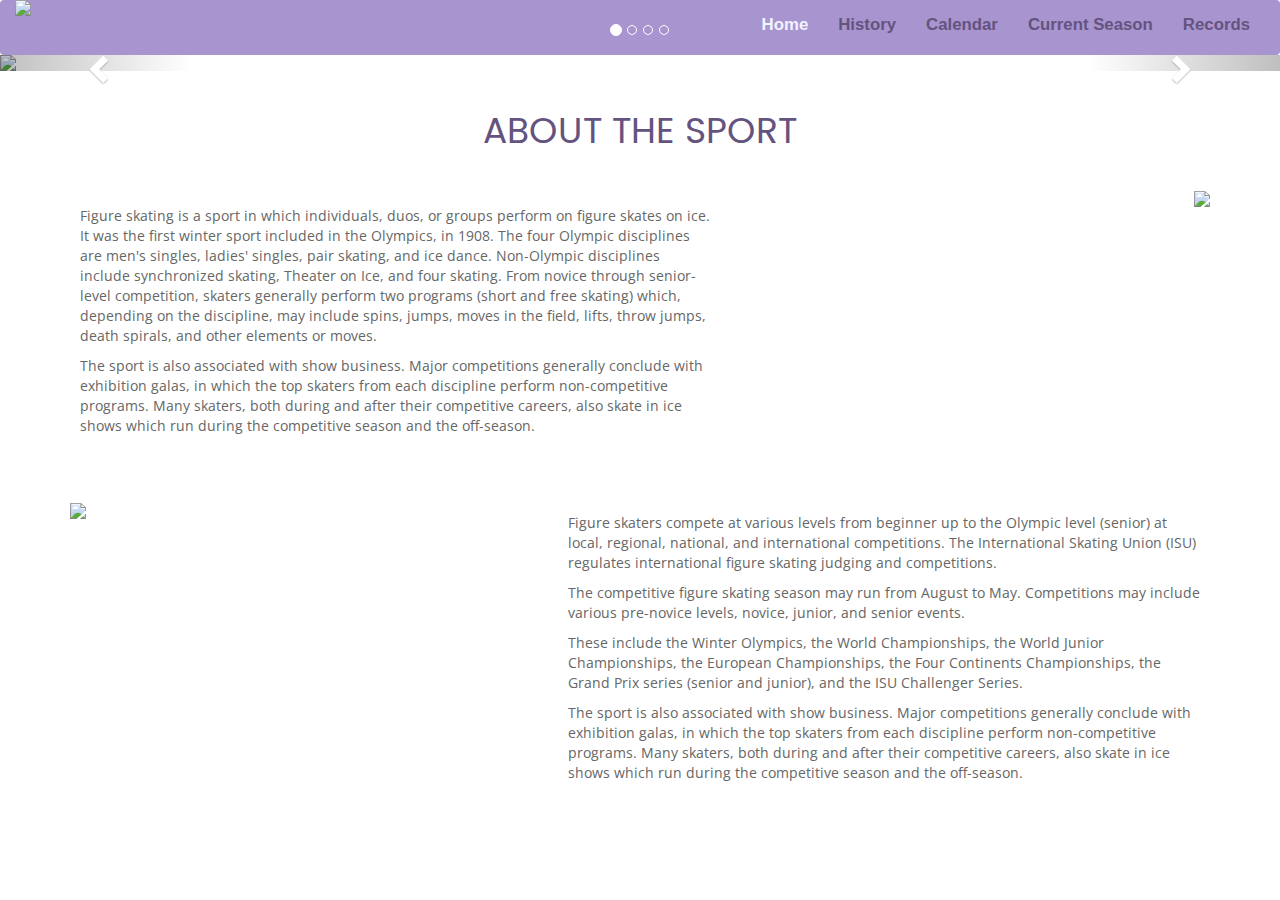
==== index.html @ a39df3dd "Add files via upload" ====
<!DOCTYPE html>
<html lang="en">
<head>
  <title>Figure Skating</title>
  <meta charset="utf-8">
  <meta name="viewport" content="width=device-width, initial-scale=1">
  <link rel="stylesheet" href="https://maxcdn.bootstrapcdn.com/bootstrap/3.3.7/css/bootstrap.min.css">
  <link rel="stylesheet" href="https://cdnjs.cloudflare.com/ajax/libs/font-awesome/4.7.0/css/font-awesome.min.css">
  <link href="https://fonts.googleapis.com/css?family=Open+Sans:300,300i,400,400i,700,700i|Poppins:300,400,500,700" rel="stylesheet">
  <script src="https://ajax.googleapis.com/ajax/libs/jquery/3.2.1/jquery.min.js"></script>
  <script src="https://maxcdn.bootstrapcdn.com/bootstrap/3.3.7/js/bootstrap.min.js"></script>
  <link rel="stylesheet" href="style.css">

<style type="text/css">

#carhead
{
	color:white;
}
</style>
</head>
<body>
		<nav class="navbar navbar-inverse">
			<div class="container-fluid">
				<div class="navbar-header">
					<button type="button" class="navbar-toggle" data-toggle="collapse" data-target="#myNavbar">
						<span class="icon-bar"></span>
						<span class="icon-bar"></span>
						<span class="icon-bar"></span>
					</button>
					<a class="navbar-brand" href="index.html"><img src="D:\Downloads\a. skola\site\img\Untitled-1.png" height="50">
				</div>
				<div class="collapse navbar-collapse" id="myNavbar">
					<ul class="nav navbar-nav navbar-right">
						<li class="active"><a href="index.html">Home</a></li>
						<li> <a href="history.html">History</a></li>
						<li> <a href="calendar.html">Calendar</a></li>
						<li> <a href="current-season.html">Current Season</a></li>
						<li> <a href="records.html">Records</a></li>
					</ul>
				</div>
			</div>
		</nav>

		<div id="myCarousel" class="carousel slide" data-ride="carousel">
			<ol class="carousel-indicators">
				<li data-target="#myCarousel" data-slide-to="0" class="active"></li>
				<li data-target="#myCarousel" data-slide-to="1"></li>
				<li data-target="#myCarousel" data-slide-to="2"></li>
				<li data-target="#myCarousel" data-slide-to="3"></li>
				<!--<li data-target="#myCarousel" data-slide-to="4"></li>-->
			</ol>
			<div class="carousel-inner" role="listbox">
				<div class="item active">
				<img src="img/eva3.png" class="responsive">
				<div class="carousel-caption">
					<h1 id="carhead">where art and sport meet </h1>
					<br>
					<button type="button" onClick="document.getElementById('begin').scrollIntoView();" class="btn btn-default">get to know it</button> 
				</div>
				</div> 
				<!-- End of Active -->
				<div class="item">
					<img src="img/yuzu1.png" class="responsive">
				</div>
				<div class="item">
					<img src="img/ali.png" class="responsive">
				</div>
				<div class="item">
					<img src="img/javi.png" class="responsive">
				</div>
				<!--<div class="item">
					<img src="D:\Downloads\a. skola\site\img\low.png" class="responsive">
				</div>-->
			</div>
			<!--Start Slider Controls-->
			<a class="left carousel-control" href="#myCarousel" role="button" data-slide="prev">
			<span class="glyphicon glyphicon-chevron-left" aria-hidden="true"><span>
			<span class="sr-only">Previous</span>
			</a>
			<a class="right carousel-control" href="#myCarousel" role="button" data-slide="next">
			<span class="glyphicon glyphicon-chevron-right" aria-hidden="true"><span>
			<span class="sr-only">Next</span>
			</a>
			<div>

			</div>
		</div> 
		<!--- End of Slider --->
		<br>
		<h1 id="begin"> About the Sport </h1>
		<div class="container">
			 <div class="row">
			 	<div class="col-md-7">
			 		<h3></h3>
			 		<p>Figure skating is a sport in which individuals, duos, or groups perform on figure skates on ice. It was the first winter sport included in the Olympics, in 1908. The four Olympic disciplines are men's singles, ladies' singles, pair skating, and ice dance. Non-Olympic disciplines include synchronized skating, Theater on Ice, and four skating. From novice through senior-level competition, skaters generally perform two programs (short and free skating) which, depending on the discipline, may include spins, jumps, moves in the field, lifts, throw jumps, death spirals, and other elements or moves.</p>
			 		<p>The sport is also associated with show business. Major competitions generally conclude with exhibition galas, in which the top skaters from each discipline perform non-competitive programs. Many skaters, both during and after their competitive careers, also skate in ice shows which run during the competitive season and the off-season.</p>
			 	</div>
			 	<div class="col-md-5">
			 		<img height=280px class="p-img"height="320px"src="https://timedotcom.files.wordpress.com/2018/02/alina-zagitova.jpg" class="img-responsive" align="right">
			 	</div>
			 </div>
		</div>
		<div class="container">
			 <div class="row">
			 	<br>
			 	<div class="col-md-5">
			 		<img class="p-img" height="280px" src="https://2.bp.blogspot.com/-lF77w3n9BxE/WmeOYfDaFuI/AAAAAAABniY/po9YZvqFcGkd3LkKORJQXRWzlughOPX8wCEwYBhgL/s1600/Papadakis_Cizeron_FD2.jpg" class="img-responsive" align="left">
			 	</div>
			 	<div class="col-md-7">
			 		
			 		<p>Figure skaters compete at various levels from beginner up to the Olympic level (senior) at local, regional, national, and international competitions. The International Skating Union (ISU) regulates international figure skating judging and competitions.</p>
			 		<p>The competitive figure skating season may run from August to May. Competitions may include various pre-novice levels, novice, junior, and senior events.</p> 
			 		<p>These include the Winter Olympics, the World Championships, the World Junior Championships, the European Championships, the Four Continents Championships, the Grand Prix series (senior and junior), and the ISU Challenger Series.
			 		</p>
			 		<p>The sport is also associated with show business. Major competitions generally conclude with exhibition galas, in which the top skaters from each discipline perform non-competitive programs. Many skaters, both during and after their competitive careers, also skate in ice shows which run during the competitive season and the off-season.</p>
			 	</div>
			 </div>
		</div>

</body>
</html>
---- style.css ----
body
{
	margin-bottom: 70px;
}
p
{
	margin:10px;
}
.navbar
  {
	margin-bottom:0;
	/*border-radius: 0;*/
	background-color: #a894cf;
	color: #f1f3ff;
	padding:  0;
	font-size:1.2em;
	border:0;
  }
  .navbar-brand
  {
  	float: left;
  	min-height: 55px;
  	padding: 0 15px 15px;
  }
  .navbar-inverse .navbar-nav .active a,   .navbar-inverse .navbar-nav .active a:focus,   .navbar-inverse .navbar-nav .active a:hover 
  {
  	color: #f1f3ff;
  	background-color: #a894cf;
  }
  .navbar-inverse .navbar-nav li a 
  {
  	font-family: helvetica;
  	color:#64537f;
  	font-weight:bold;
  }
  .responsive 
 {
    width: 100%;
    height: auto;
 }

 .carousel-caption
{
	top:50%;
	transform: translateY(-50%);
	text-transform: uppercase;
	font-family: "Poppins",sans-serif;
}

.btn
{
	 font-size: 18px;
	 color: white;
	 padding:10px 22px;
	 background-color: #a894cf;
	 border: 0px solid #FFF;
	 border-radius: 24px;
}

@media(max-width: 600px)
{
	.carousel-caption:
	{
		display:none;
	}
}
.container
{
	margin: 1% auto;
}

h1
{
	text-transform:uppercase;
	font-family: "Poppins", sans-serif;
	font-weight: 400;
	margin: 0 0 20px 0;
	padding: 0;
	text-align: center;
	color:  #64537f;
	padding: 20px 20px;
}

h2,h3,h4,h5,h6
{
	font-family: "Poppins", sans-serif;
	font-weight: 400;
	margin: 15px 0 0 0;
	padding: 0;
	color:  #64537f;
}

h5
{
	font-size: 120%;
}

h2{
	padding-bottom: 10px;
}
p
{
	background: #fff;
    color: #666666;
    font-family: "Open Sans", sans-serif;
}
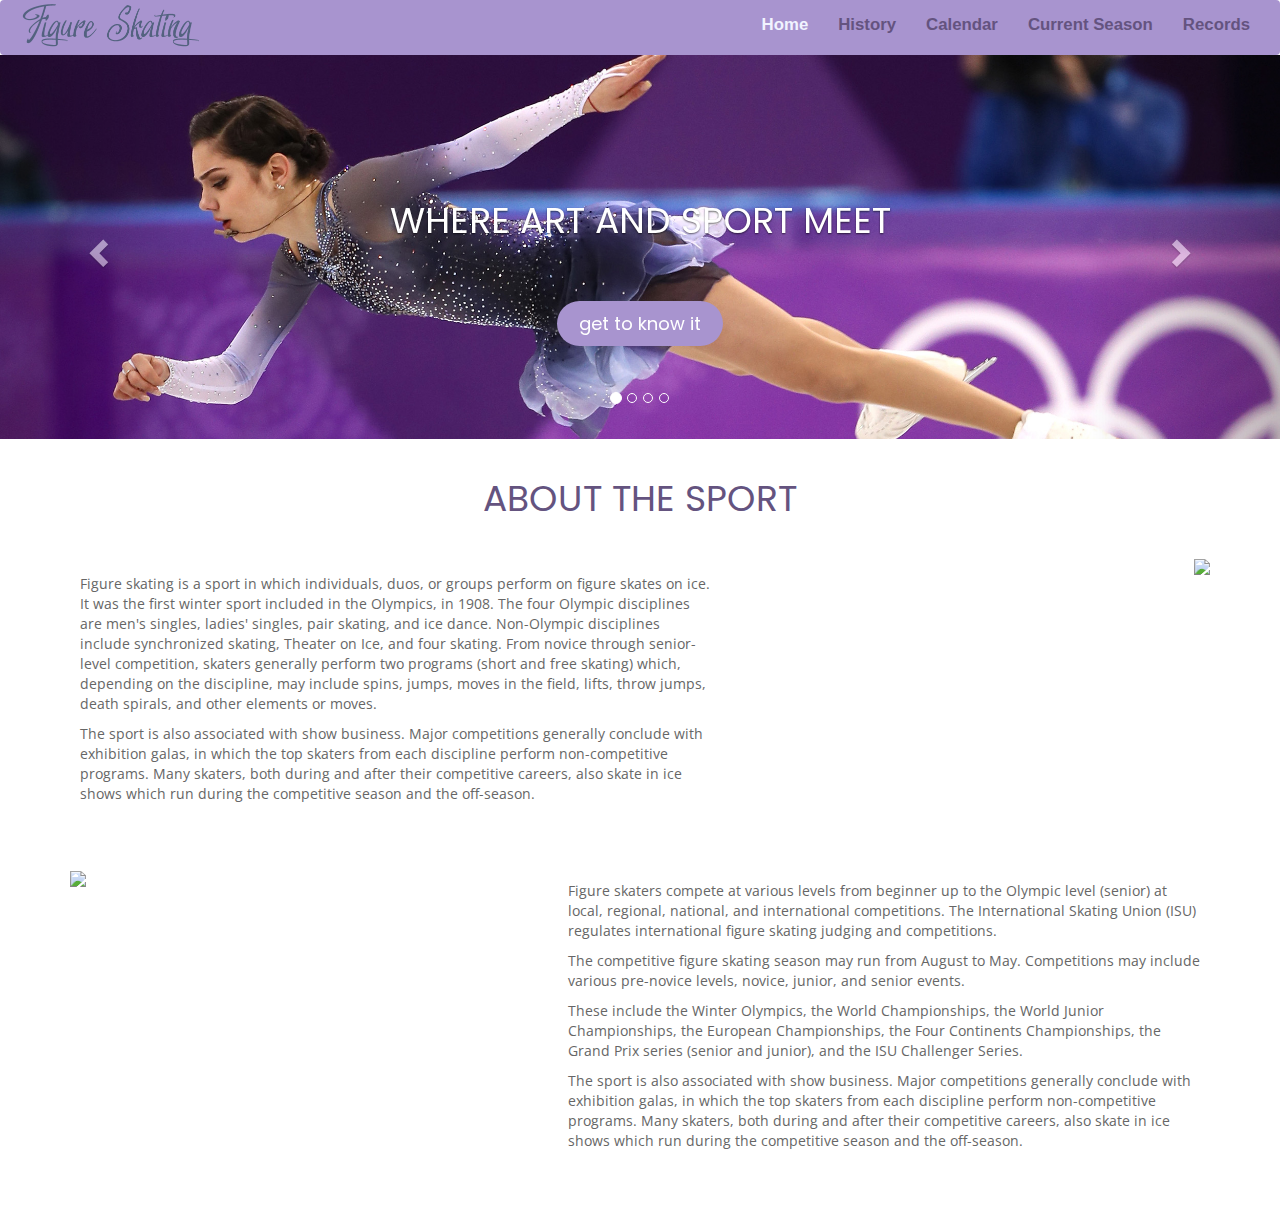
==== commit c6407a9d: "Update index.html" ====
--- a/index.html
+++ b/index.html
@@ -28,7 +28,7 @@
 						<span class="icon-bar"></span>
 						<span class="icon-bar"></span>
 					</button>
-					<a class="navbar-brand" href="index.html"><img src="D:\Downloads\a. skola\site\img\Untitled-1.png" height="50">
+					<a class="navbar-brand" href="index.html"><img src="img\Untitled-1.png" height="50">
 				</div>
 				<div class="collapse navbar-collapse" id="myNavbar">
 					<ul class="nav navbar-nav navbar-right">
@@ -119,4 +119,4 @@
 		</div>
 
 </body>
-</html>+</html>
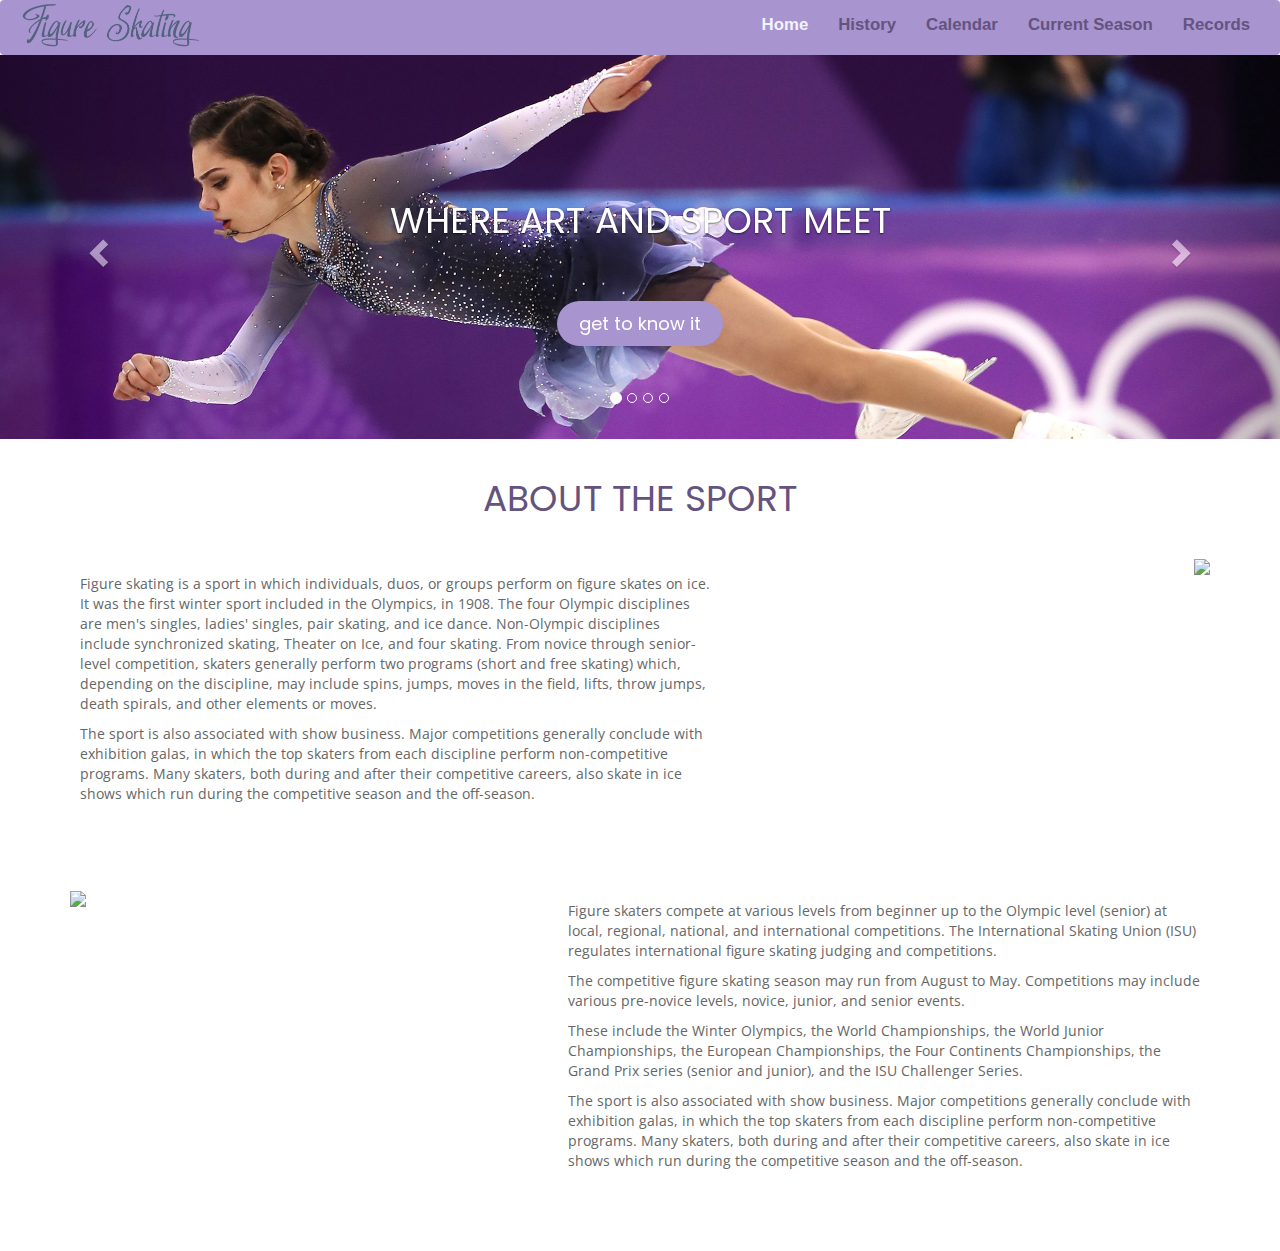
==== commit 8f8d4570: "Update index.html" ====
--- a/index.html
+++ b/index.html
@@ -103,12 +103,11 @@
 		</div>
 		<div class="container">
 			 <div class="row">
-			 	<br>
+			 	<br><br>
 			 	<div class="col-md-5">
 			 		<img class="p-img" height="280px" src="https://2.bp.blogspot.com/-lF77w3n9BxE/WmeOYfDaFuI/AAAAAAABniY/po9YZvqFcGkd3LkKORJQXRWzlughOPX8wCEwYBhgL/s1600/Papadakis_Cizeron_FD2.jpg" class="img-responsive" align="left">
 			 	</div>
 			 	<div class="col-md-7">
-			 		
 			 		<p>Figure skaters compete at various levels from beginner up to the Olympic level (senior) at local, regional, national, and international competitions. The International Skating Union (ISU) regulates international figure skating judging and competitions.</p>
 			 		<p>The competitive figure skating season may run from August to May. Competitions may include various pre-novice levels, novice, junior, and senior events.</p> 
 			 		<p>These include the Winter Olympics, the World Championships, the World Junior Championships, the European Championships, the Four Continents Championships, the Grand Prix series (senior and junior), and the ISU Challenger Series.
--- a/style.css
+++ b/style.css
@@ -59,7 +59,7 @@
 
 @media(max-width: 600px)
 {
-	.carousel-caption:
+	.carousel-caption, .carhead
 	{
 		display:none;
 	}
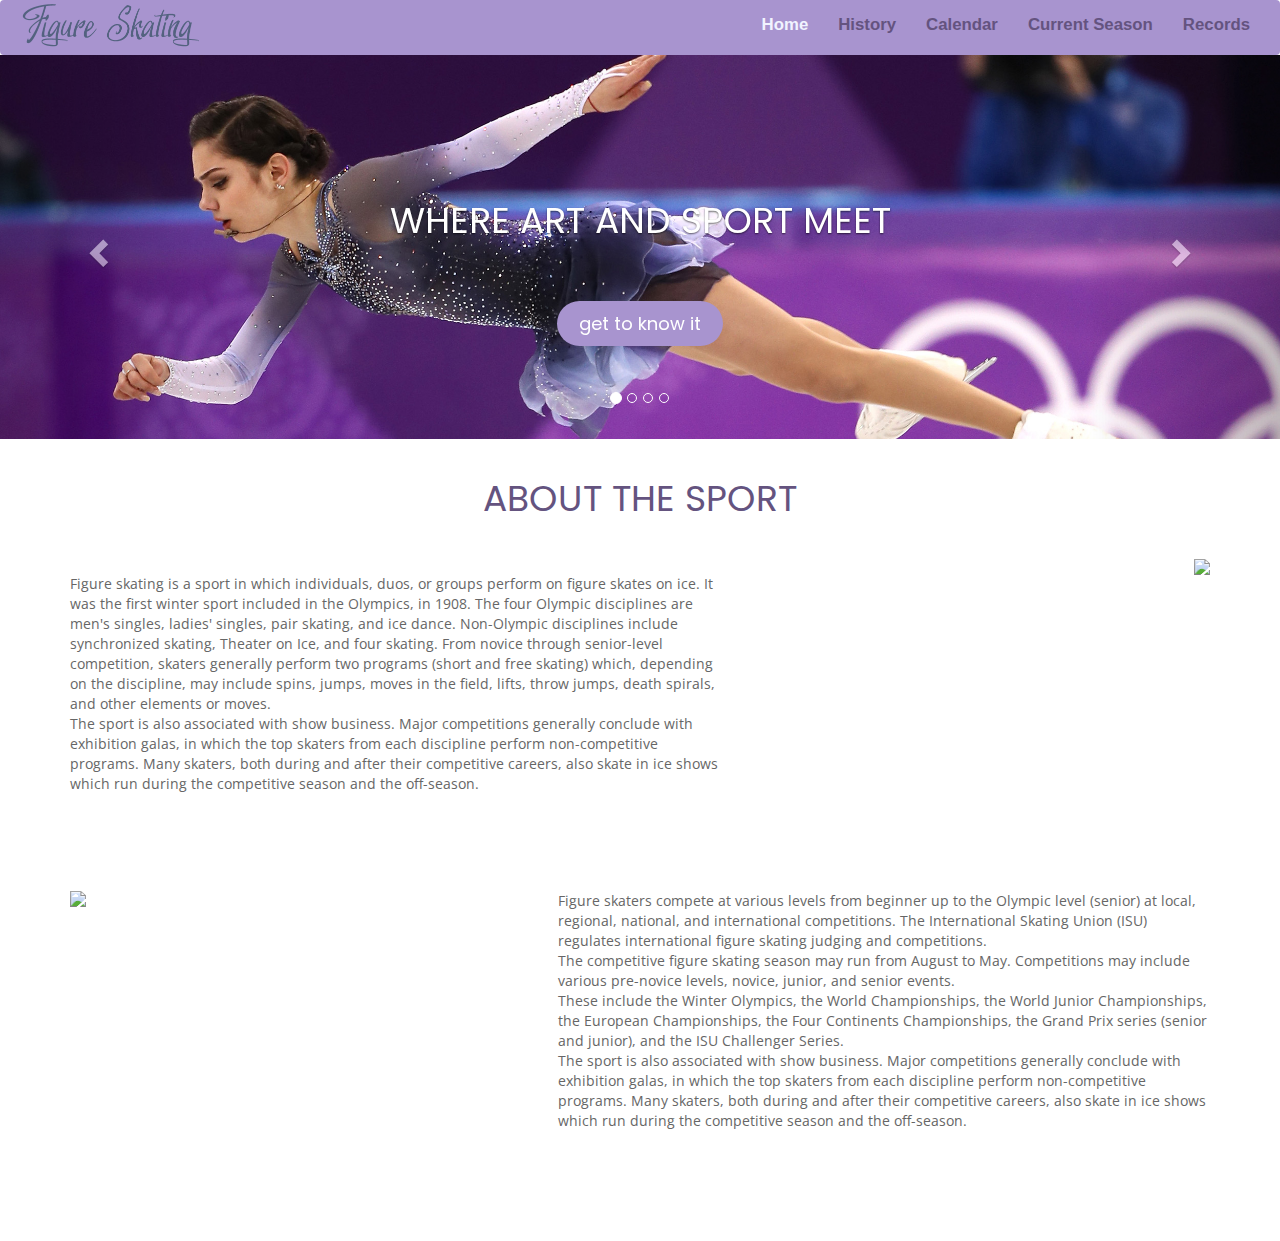
==== commit 3bf8f906: "Update index.html" ====
--- a/index.html
+++ b/index.html
@@ -17,6 +17,12 @@
 {
 	color:white;
 }
+p
+{
+	padding:0;
+	margin:0;
+}
+	
 </style>
 </head>
 <body>
@@ -103,7 +109,8 @@
 		</div>
 		<div class="container">
 			 <div class="row">
-			 	<br><br>
+			 	<br>
+				<br>
 			 	<div class="col-md-5">
 			 		<img class="p-img" height="280px" src="https://2.bp.blogspot.com/-lF77w3n9BxE/WmeOYfDaFuI/AAAAAAABniY/po9YZvqFcGkd3LkKORJQXRWzlughOPX8wCEwYBhgL/s1600/Papadakis_Cizeron_FD2.jpg" class="img-responsive" align="left">
 			 	</div>
